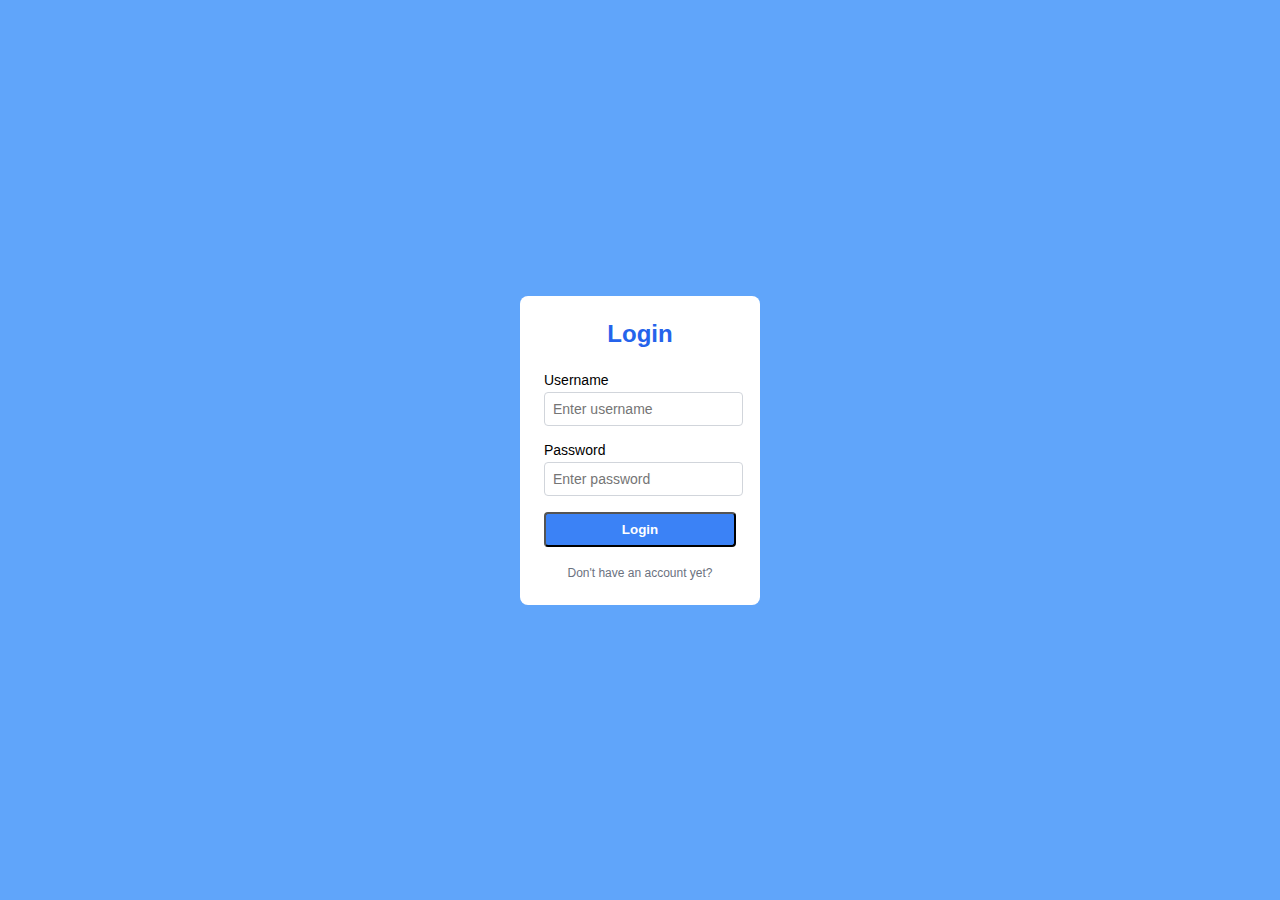
==== index.html @ 614ebc10 "bare backend integration" ====
<!DOCTYPE html>
<html lang="en">
<head>
  <meta charset="UTF-8">
  <meta name="viewport" content="width=device-width, initial-scale=1.0">
  <title>Login</title>
  <link rel="stylesheet" href="styles.css">
</head>
<body>
  <main class="main-container">
    <section class="form-container">
      <div class="form-title">Login</div>
      <form class="form" id="login-form">
        <div class="form-group">
          <label for="username" class="label">Username</label>
          <input type="text" name="username" id="username" placeholder="Enter username" class="input" required />
        </div>
        <div class="form-group">
          <label for="password" class="label">Password</label>
          <input type="password" name="password" id="password" placeholder="Enter password" class="input" required />
        </div>
        <button type="submit" class="submit-btn">Login</button>
        <div class="signup-link">
          <a href="#" class="link">Don't have an account yet?</a>
        </div>
      </form>
    </section>
  </main>

  <script src="index.js"></script>
</body>
</html>
---- styles.css ----
/* Global Styles */
* {
    margin: 0;
    padding: 0;
    box-sizing: border-box;
  }
  
  body {
    font-family: Arial, sans-serif;
    background-color: #60a5fa; /* Tailwind bg-blue-400 */
    display: flex;
    justify-content: center;
    align-items: center;
    height: 100vh;
  }
  
  .main-container {
    display: flex;
    justify-content: center;
    align-items: center;
    width: 100%;
    height: 100vh;
  }
  
  .form-container {
    width: 240px;
    padding: 24px;
    background-color: white;
    border-radius: 8px;
  }
  
  .form-title {
    font-size: 24px;
    font-weight: bold;
    color: #2563eb; /* Tailwind text-blue-600 */
    text-align: center;
  }
  
  .form {
    margin-top: 24px;
  }
  
  .form-group {
    margin-top: 16px;
    display: grid;
    gap: 4px;
  }
  
  .label {
    font-size: 14px;
    font-weight: 500;
  }
  
  .input {
    padding: 8px;
    border: 1px solid #d1d5db; /* Tailwind border-slate-300 */
    border-radius: 4px;
    font-size: 14px;
  }
  
  .submit-btn {
    width: 100%;
    padding: 8px;
    background-color: #3b82f6; /* Tailwind bg-blue-500 */
    color: white;
    font-weight: bold;
    border-radius: 4px;
    cursor: pointer;
    margin-top: 16px;
  }
  
  .submit-btn:hover {
    background-color: #2563eb; /* Tailwind hover:bg-blue-600 */
  }
  
  .signup-link {
    text-align: center;
    margin-top: 16px;
  }
  
  .link {
    font-size: 12px;
    color: #6b7280; /* Tailwind text-slate-500 */
    text-decoration: none;
  }
  
  .link:hover {
    text-decoration: underline;
  }
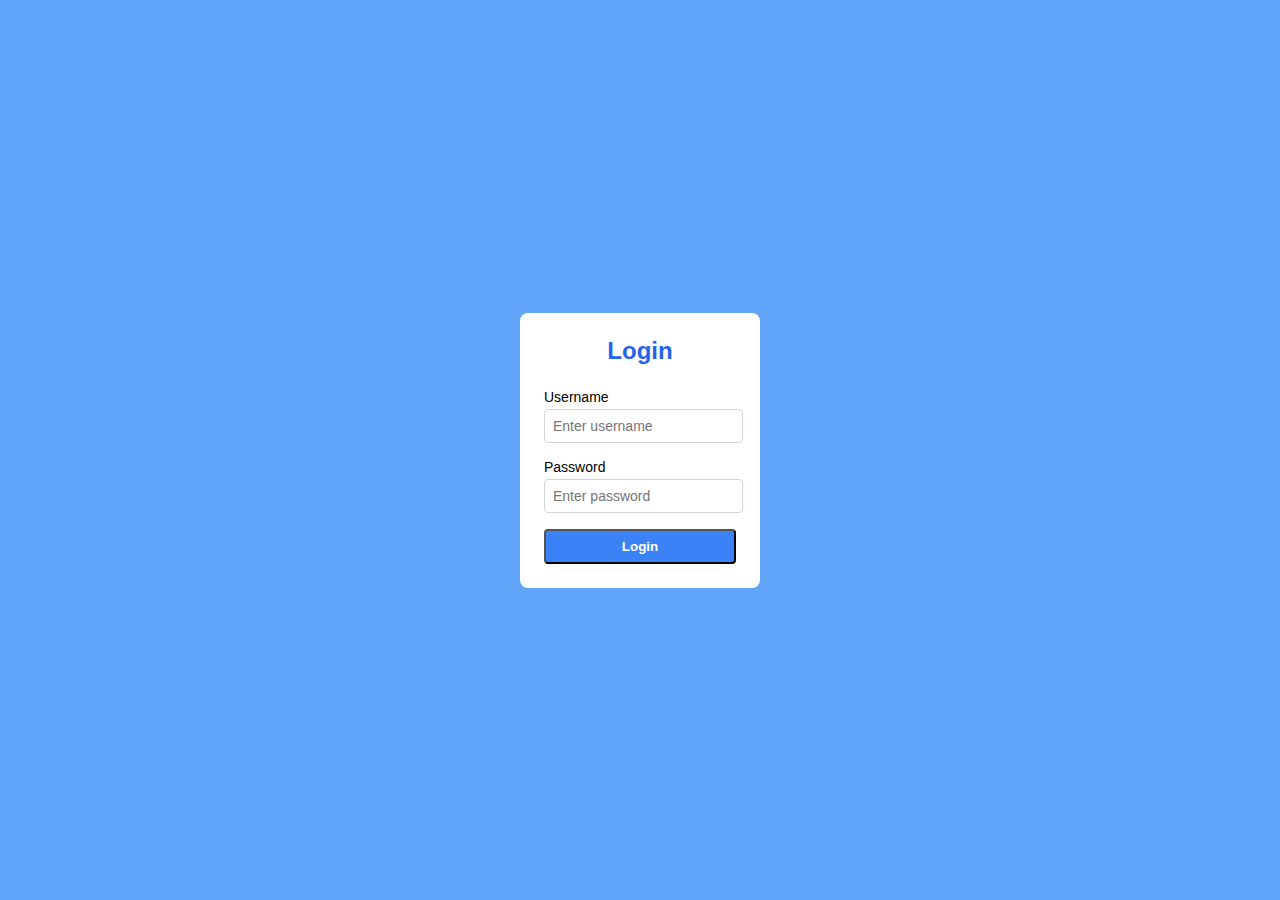
==== commit 192b8c84: "added department page, view, delete, add" ====
--- a/index.html
+++ b/index.html
@@ -20,9 +20,9 @@
           <input type="password" name="password" id="password" placeholder="Enter password" class="input" required />
         </div>
         <button type="submit" class="submit-btn">Login</button>
-        <div class="signup-link">
+        <!-- <div class="signup-link">
           <a href="#" class="link">Don't have an account yet?</a>
-        </div>
+        </div> -->
       </form>
     </section>
   </main>
